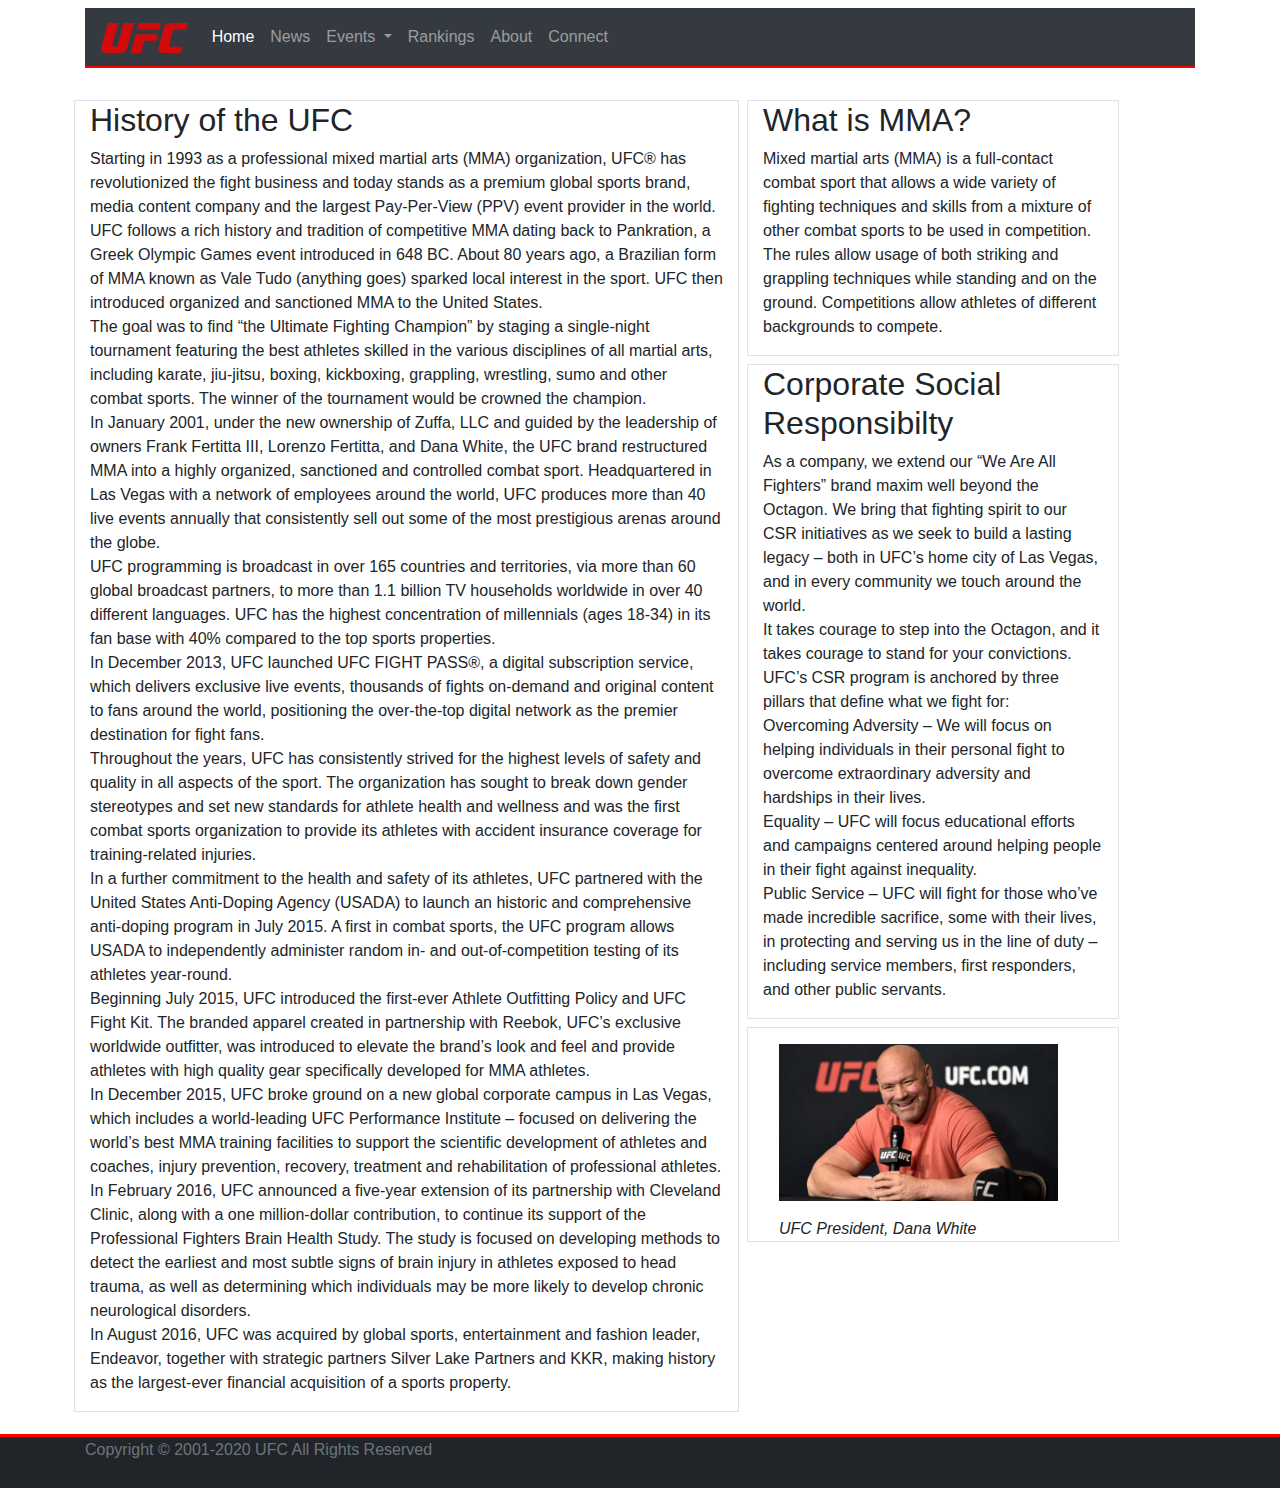
==== Test-3/about.html @ 87ca3c07 "added about page" ====
<!doctype html>
<html lang="en">
  <head>
    <meta charset="utf-8">
    <meta name="viewport" content="width=device-width, initial-scale=1, shrink-to-fit=no">
    <link rel="stylesheet" href="css/home.css">
    <title>UFC | Home</title>
  </head>
  <body>
    <div class="container fixed-top mt-2">
      <nav class="navbar navbar-expand-lg navbar-dark bg-dark">
          <a class="navbar-brand" href="#">
            <img src="images/logo.png" height="30" alt="" loading="lazy">
          </a>
          <button class="navbar-toggler" type="button" data-toggle="collapse" data-target="#navbarNavDropdown" aria-controls="navbarNavDropdown" aria-expanded="false" aria-label="Toggle navigation">
            <span class="navbar-toggler-icon"></span>
          </button>
          <div class="collapse navbar-collapse" id="navbarNavDropdown">
            <ul class="navbar-nav">
              <li class="nav-item active">
                <a class="nav-link" href="index.html">Home <span class="sr-only">(current)</span></a>
              </li>
              <li class="nav-item">
                <a class="nav-link" href="news.html">News</a>
              </li>

              <li class="nav-item dropdown">
                <a class="nav-link dropdown-toggle" href="#" id="navbarDropdownMenuLink" role="button" data-toggle="dropdown" aria-haspopup="true" aria-expanded="false">
                  Events
                </a>
                <div class="dropdown-menu bg-dark" aria-labelledby="navbarDropdownMenuLink">
                  <a class="dropdown-item bg-dark text-white-50" href="events-past.html">Past Events</a>
                  <a class="dropdown-item bg-dark text-white-50" href="events.upcoming.html">Upcoming Events</a>
                </div>
              </li>
              <li class="nav-item">
                <a class="nav-link" href="rankings.html">Rankings</a>
              </li>
              <li class="nav-item">
                <a class="nav-link" href="about.html">About</a>
              </li>
              <li class="nav-item">
                <a class="nav-link" href="connect.html">Connect</a>
              </li>
            </ul>
          </div>
        </nav>
    </div>
    <br><br><br><br>
    <div class="container">
      <div class="row">
        <div class="col-7 m-1 border border-1">
          <p class="h2">History of the UFC</p>
          <p>
            Starting in 1993 as a professional mixed martial arts (MMA) organization, UFC® has revolutionized the fight business and today stands as a premium global sports brand, media content company and the largest Pay-Per-View (PPV) event provider in the world. <br>

            UFC follows a rich history and tradition of competitive MMA dating back to Pankration, a Greek Olympic Games event introduced in 648 BC. About 80 years ago, a Brazilian form of MMA known as Vale Tudo (anything goes) sparked local interest in the sport. UFC then introduced organized and sanctioned MMA to the United States. <br>

            The goal was to find “the Ultimate Fighting Champion” by staging a single-night tournament featuring the best athletes skilled in the various disciplines of all martial arts, including karate, jiu-jitsu, boxing, kickboxing, grappling, wrestling, sumo and other combat sports.  The winner of the tournament would be crowned the champion. <br>

            In January 2001, under the new ownership of Zuffa, LLC and guided by the leadership of owners Frank Fertitta III, Lorenzo Fertitta, and Dana White, the UFC brand restructured MMA into a highly organized, sanctioned and controlled combat sport. Headquartered in Las Vegas with a network of employees around the world, UFC produces more than 40 live events annually that consistently sell out some of the most prestigious arenas around the globe. <br>

            UFC programming is broadcast in over 165 countries and territories, via more than 60 global broadcast partners, to more than 1.1 billion TV households worldwide in over 40 different languages. UFC has the highest concentration of millennials (ages 18-34) in its fan base with 40% compared to the top sports properties. <br>

            In December 2013, UFC launched UFC FIGHT PASS®, a digital subscription service, which delivers exclusive live events, thousands of fights on-demand and original content to fans around the world, positioning the over-the-top digital network as the premier destination for fight fans. <br>

            Throughout the years, UFC has consistently strived for the highest levels of safety and quality in all aspects of the sport. The organization has sought to break down gender stereotypes and set new standards for athlete health and wellness and was the first combat sports organization to provide its athletes with accident insurance coverage for training-related injuries. <br>

            In a further commitment to the health and safety of its athletes, UFC partnered with the United States Anti-Doping Agency (USADA) to launch an historic and comprehensive anti-doping program in July 2015. A first in combat sports, the UFC program allows USADA to independently administer random in- and out-of-competition testing of its athletes year-round. <br>

            Beginning July 2015, UFC introduced the first-ever Athlete Outfitting Policy and UFC Fight Kit. The branded apparel created in partnership with Reebok, UFC’s exclusive worldwide outfitter, was introduced to elevate the brand’s look and feel and provide athletes with high quality gear specifically developed for MMA athletes. <br>

            In December 2015, UFC broke ground on a new global corporate campus in Las Vegas, which includes a world-leading UFC Performance Institute – focused on delivering the world’s best MMA training facilities to support the scientific development of athletes and coaches, injury prevention, recovery, treatment and rehabilitation of professional athletes. <br>

            In February 2016, UFC announced a five-year extension of its partnership with Cleveland Clinic, along with a one million-dollar contribution, to continue its support of the Professional Fighters Brain Health Study. The study is focused on developing methods to detect the earliest and most subtle signs of brain injury in athletes exposed to head trauma, as well as determining which individuals may be more likely to develop chronic neurological disorders. <br>

            In August 2016, UFC was acquired by global sports, entertainment and fashion leader, Endeavor, together with strategic partners Silver Lake Partners and KKR, making history as the largest-ever financial acquisition of a sports property. <br>

          </p>
        </div>
        <div class="col-4">
          <div class="row">
            <div class="col border border-1 m-1">
              <p class="h2">What is MMA?</p>
              <p>
                  Mixed martial arts (MMA) is a full-contact combat sport that allows a wide variety of fighting techniques
                  and skills from a mixture of other combat sports to be used in competition.
                  The rules allow usage of both striking and grappling techniques while standing and on the ground.
                  Competitions allow athletes of different backgrounds to compete.
              </p>
            </div>
          </div>
          <div class="row">
            <div class="col border border-1 m-1">
              <p class="h2">Corporate Social Responsibilty</p>
              <p>
                As a company, we extend our “We Are All Fighters” brand maxim well beyond the Octagon. We bring that fighting spirit to our CSR initiatives as we seek to build a lasting legacy – both in UFC’s home city of Las Vegas, and in every community we touch around the world. <br>

                It takes courage to step into the Octagon, and it takes courage to stand for your convictions. UFC’s CSR program is anchored by three pillars that define what we fight for: <br>

                Overcoming Adversity – We will focus on helping individuals in their personal fight to overcome extraordinary adversity and hardships in their lives. <br>

                Equality – UFC will focus educational efforts and campaigns centered around helping people in their fight against inequality. <br>

                Public Service – UFC will fight for those who’ve made incredible sacrifice, some with their lives, in protecting and serving us in the line of duty – including service members, first responders, and other public servants. <br>
              </p>
            </div>
          </div>
          <div class="row">
            <div class="col border border-1 m-1">
              <img class="p-3"src="images/dana.jpg" alt="dana" style="height: 21vh;">
              <i class="p-3">UFC President, Dana White</i>
            </div>
          </div>
        </div>
      </div>
    </div>

        <br><br><br>
        <footer class="footer">
          <div class="container">
            <span class=text-muted>Copyright © 2001-2020 UFC All Rights Reserved</span>
          </div>
        </footer>

    <link rel="stylesheet" href="https://stackpath.bootstrapcdn.com/bootstrap/4.5.2/css/bootstrap.min.css" integrity="sha384-JcKb8q3iqJ61gNV9KGb8thSsNjpSL0n8PARn9HuZOnIxN0hoP+VmmDGMN5t9UJ0Z" crossorigin="anonymous">
    <script src="https://code.jquery.com/jquery-3.5.1.slim.min.js" integrity="sha384-DfXdz2htPH0lsSSs5nCTpuj/zy4C+OGpamoFVy38MVBnE+IbbVYUew+OrCXaRkfj" crossorigin="anonymous"></script>
    <script src="https://cdn.jsdelivr.net/npm/popper.js@1.16.1/dist/umd/popper.min.js" integrity="sha384-9/reFTGAW83EW2RDu2S0VKaIzap3H66lZH81PoYlFhbGU+6BZp6G7niu735Sk7lN" crossorigin="anonymous"></script>
    <script src="https://stackpath.bootstrapcdn.com/bootstrap/4.5.2/js/bootstrap.min.js" integrity="sha384-B4gt1jrGC7Jh4AgTPSdUtOBvfO8shuf57BaghqFfPlYxofvL8/KUEfYiJOMMV+rV" crossorigin="anonymous"></script>
  </body>
</html>
---- Test-3/css/home.css ----
nav{
  border-bottom: 2px solid red;
}
.carouselCaption{
  position: absolute;
  top: 40vh;
   text-align: center;
   width: 100%;
   z-index: 3;
}
.carouselCaption h1{
  color: white;
  text-transform: uppercase;
  font-weight: bolder;
}
.carouselCaption p{
  color: white;
  font-size: 130%;
  font-weight: 500;
}
.carousel img{
  object-fit: scale-down;
  height: 75vh;
  width: 102vw;
  z-index: 0;
  background-color: #212529;
}
.image_overlay{
  position: absolute;
  top: 0;
  left: 0;
  width: 102vw;
  height: 75vh;
  background-color: rgba(0, 0, 0, 0.5);
  z-index: 1;
  border-bottom: 3px solid red;
}
.pHome{
  height: 20vh;
}
footer{
  position: absolute;
  bottom: 0;
  display: block;
  width: 100%;
  height: 6vh;
  padding: .1vh;
  background-color: #212529;
  border-top: 3px solid red;

}
html {
    position: relative;
    min-height: 100%;
}

body {
    margin: 0 0 100px;
}
a {
    text-decoration: none !important;
}
#dana{
  height: 1vh;
}
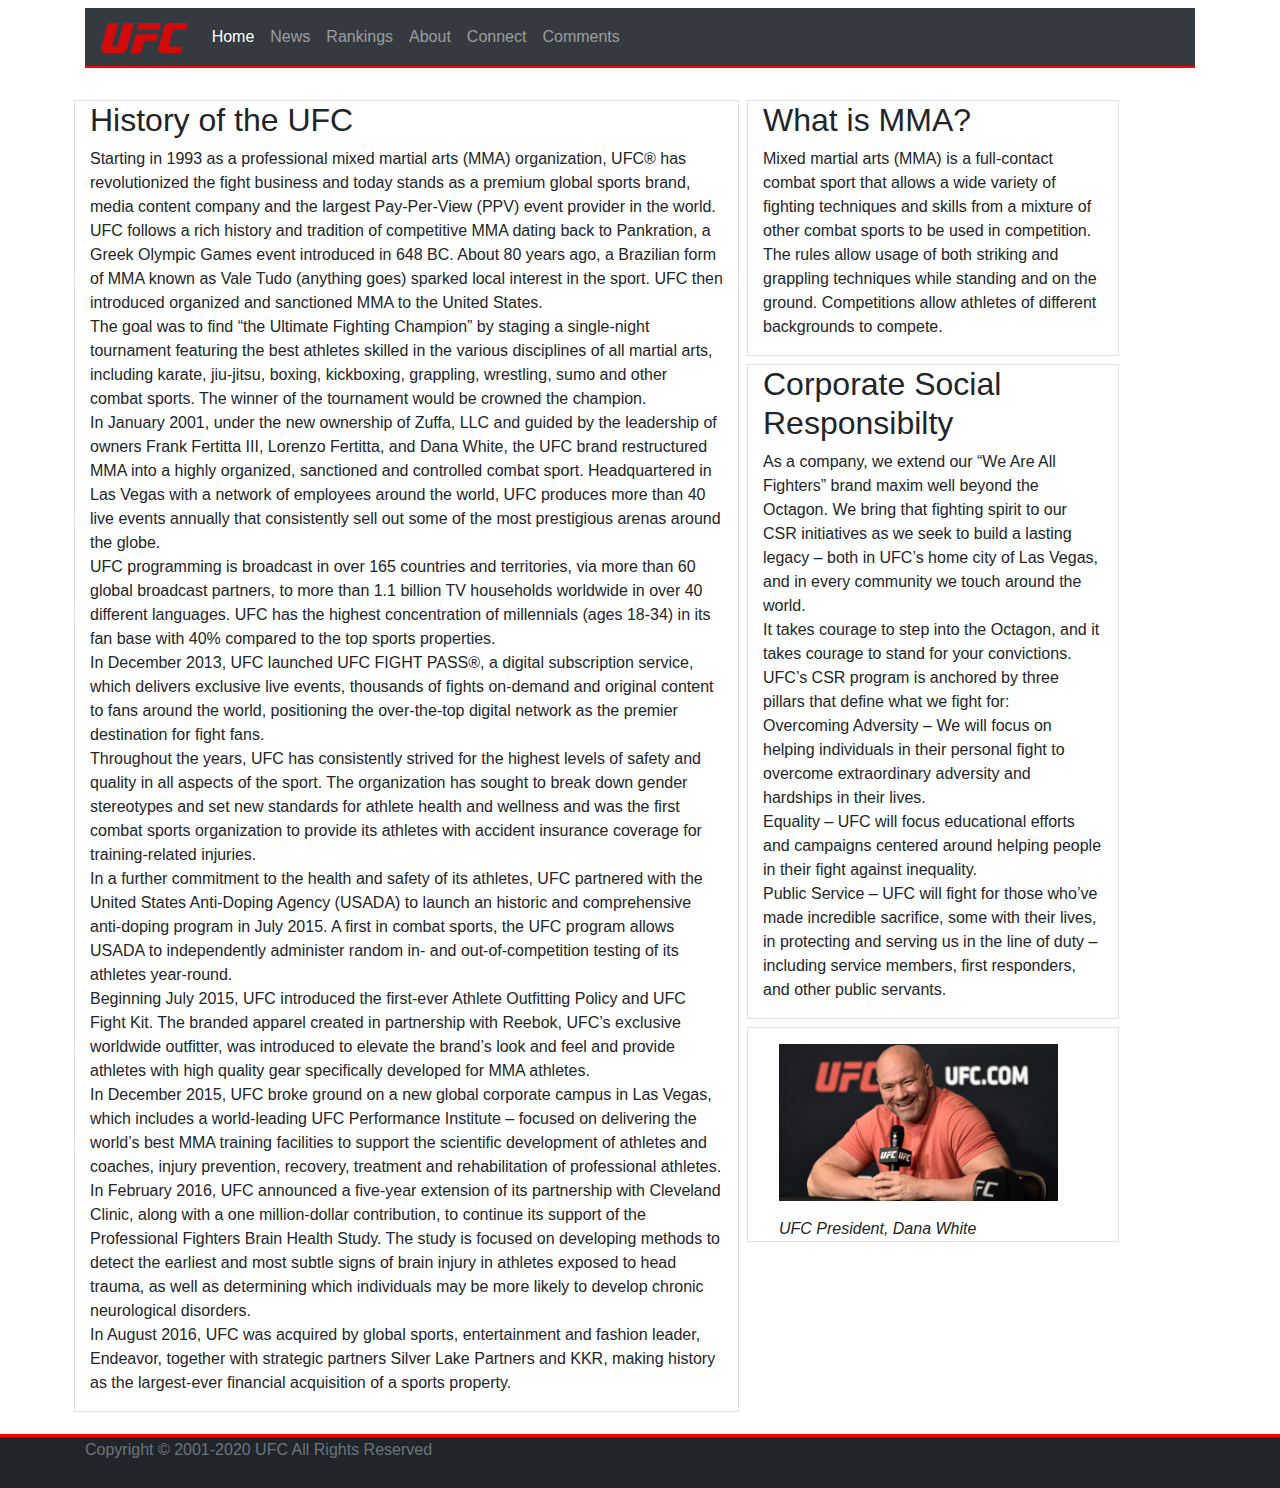
==== commit df051c24: "changes to nav" ====
--- a/Test-3/about.html
+++ b/Test-3/about.html
@@ -18,29 +18,22 @@
           <div class="collapse navbar-collapse" id="navbarNavDropdown">
             <ul class="navbar-nav">
               <li class="nav-item active">
-                <a class="nav-link" href="index.html">Home <span class="sr-only">(current)</span></a>
+                <a class="nav-link" href="index.html">Home</a>
               </li>
               <li class="nav-item">
                 <a class="nav-link" href="news.html">News</a>
-              </li>
-
-              <li class="nav-item dropdown">
-                <a class="nav-link dropdown-toggle" href="#" id="navbarDropdownMenuLink" role="button" data-toggle="dropdown" aria-haspopup="true" aria-expanded="false">
-                  Events
-                </a>
-                <div class="dropdown-menu bg-dark" aria-labelledby="navbarDropdownMenuLink">
-                  <a class="dropdown-item bg-dark text-white-50" href="events-past.html">Past Events</a>
-                  <a class="dropdown-item bg-dark text-white-50" href="events.upcoming.html">Upcoming Events</a>
-                </div>
               </li>
               <li class="nav-item">
                 <a class="nav-link" href="rankings.html">Rankings</a>
               </li>
               <li class="nav-item">
-                <a class="nav-link" href="about.html">About</a>
+                <a class="nav-link" href="about.html">About <span class="sr-only">(current)</span></a>
               </li>
               <li class="nav-item">
                 <a class="nav-link" href="connect.html">Connect</a>
+              </li>
+              <li class="nav-item">
+                <a class="nav-link" href="comments.html">Comments</a>
               </li>
             </ul>
           </div>
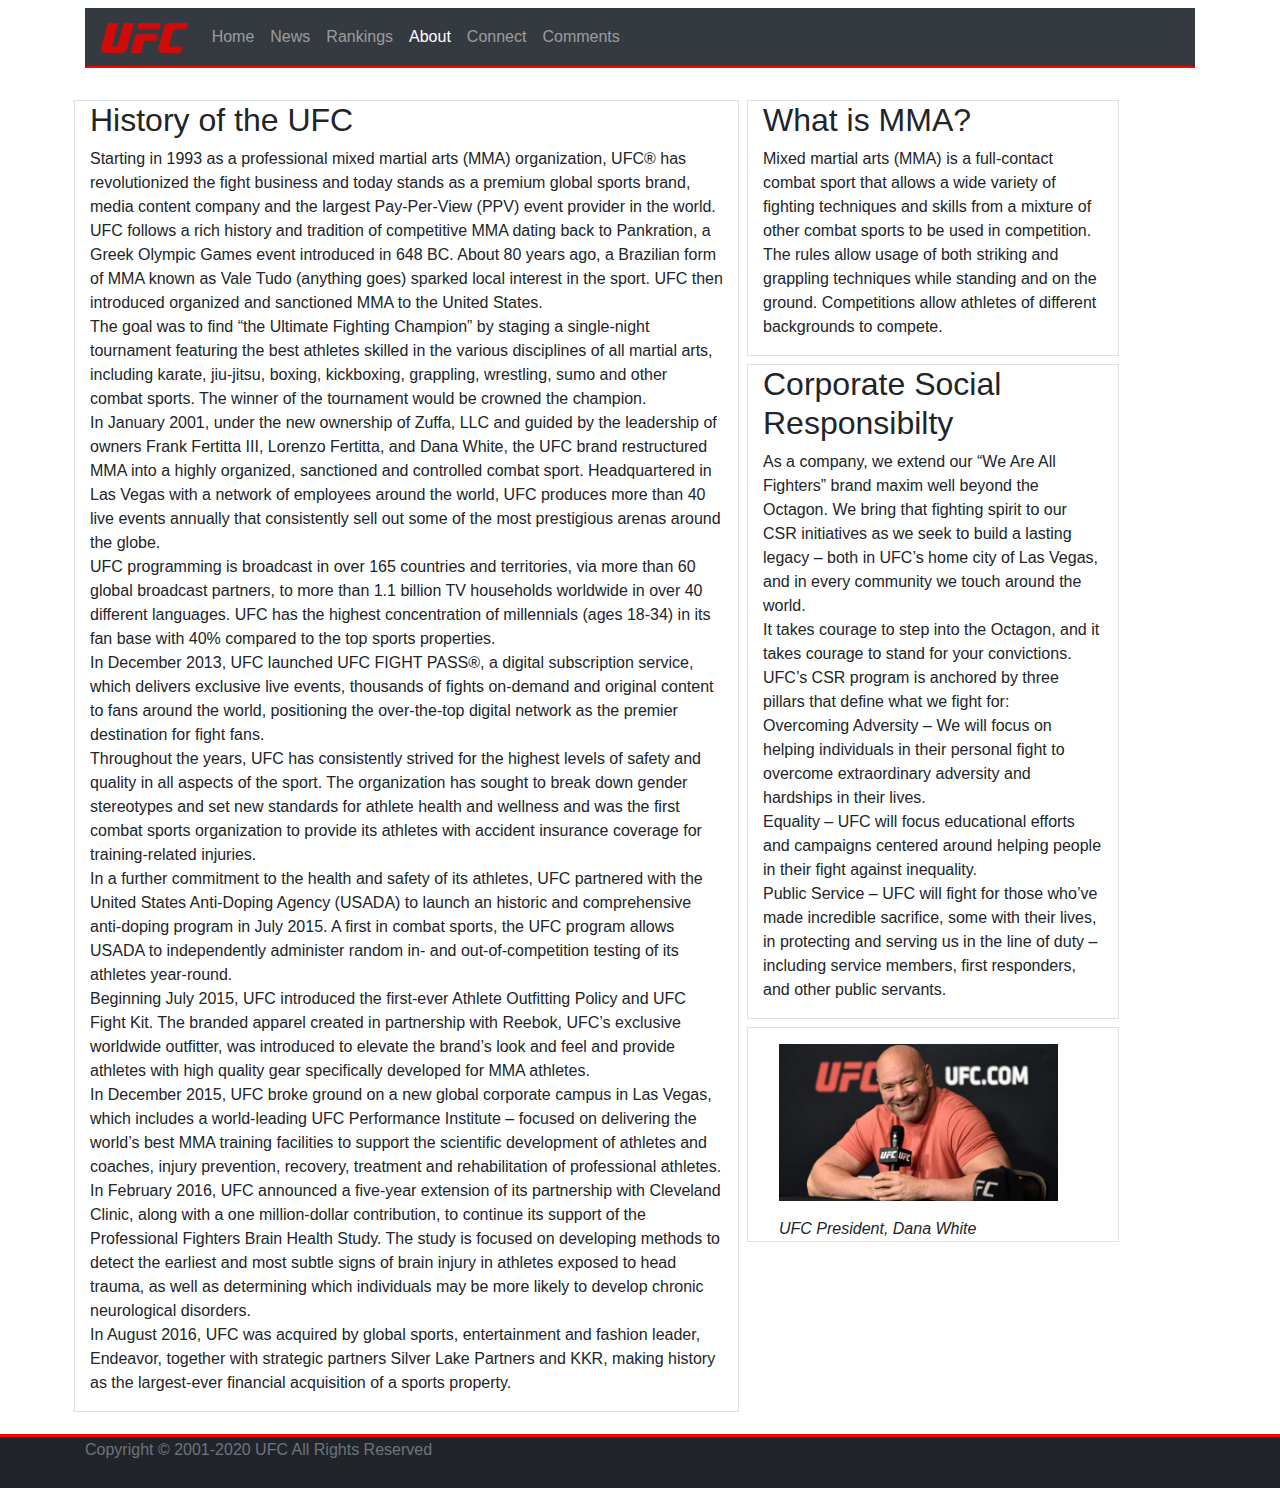
==== commit 46f8d3dd: "Comment front end" ====
--- a/Test-3/about.html
+++ b/Test-3/about.html
@@ -17,7 +17,7 @@
           </button>
           <div class="collapse navbar-collapse" id="navbarNavDropdown">
             <ul class="navbar-nav">
-              <li class="nav-item active">
+              <li class="nav-item">
                 <a class="nav-link" href="index.html">Home</a>
               </li>
               <li class="nav-item">
@@ -26,7 +26,7 @@
               <li class="nav-item">
                 <a class="nav-link" href="rankings.html">Rankings</a>
               </li>
-              <li class="nav-item">
+              <li class="nav-item active">
                 <a class="nav-link" href="about.html">About <span class="sr-only">(current)</span></a>
               </li>
               <li class="nav-item">
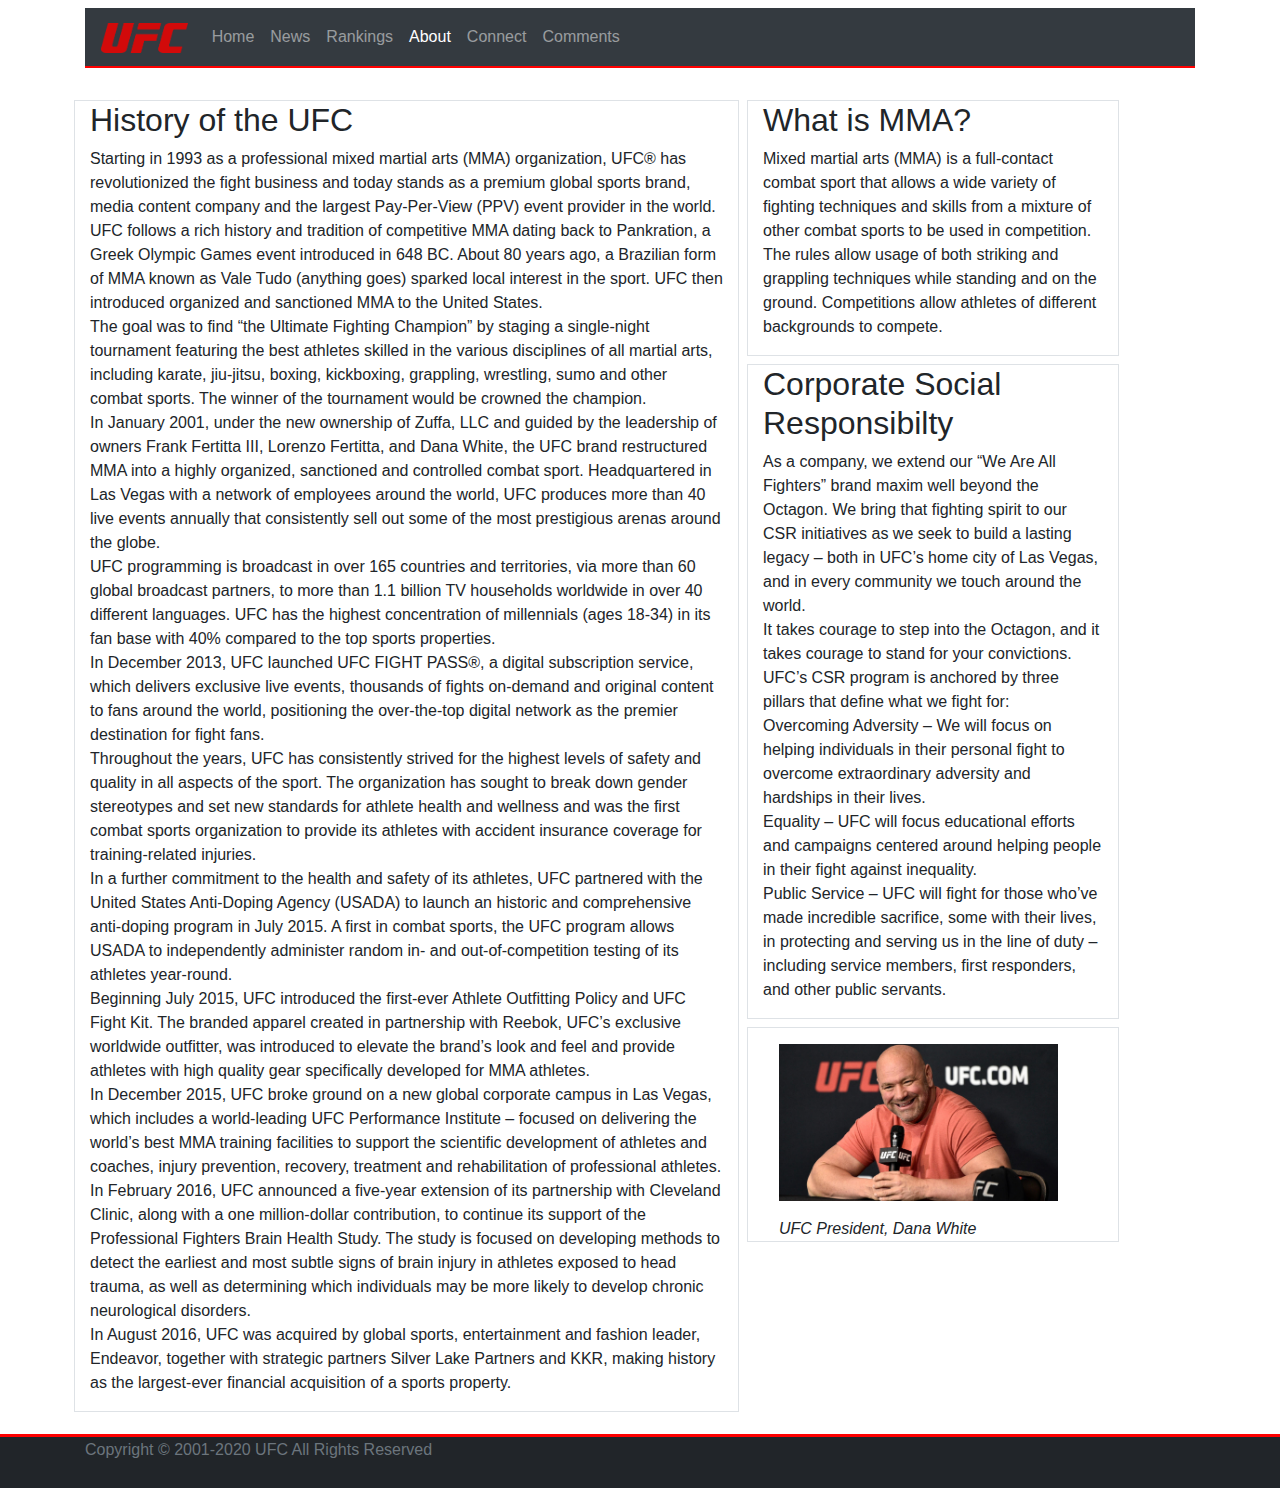
==== commit d36c6607: "part 1 of comments back end" ====
--- a/Test-3/about.html
+++ b/Test-3/about.html
@@ -33,7 +33,7 @@
                 <a class="nav-link" href="connect.html">Connect</a>
               </li>
               <li class="nav-item">
-                <a class="nav-link" href="comments.html">Comments</a>
+                <a class="nav-link" href="comments.php">Comments</a>
               </li>
             </ul>
           </div>
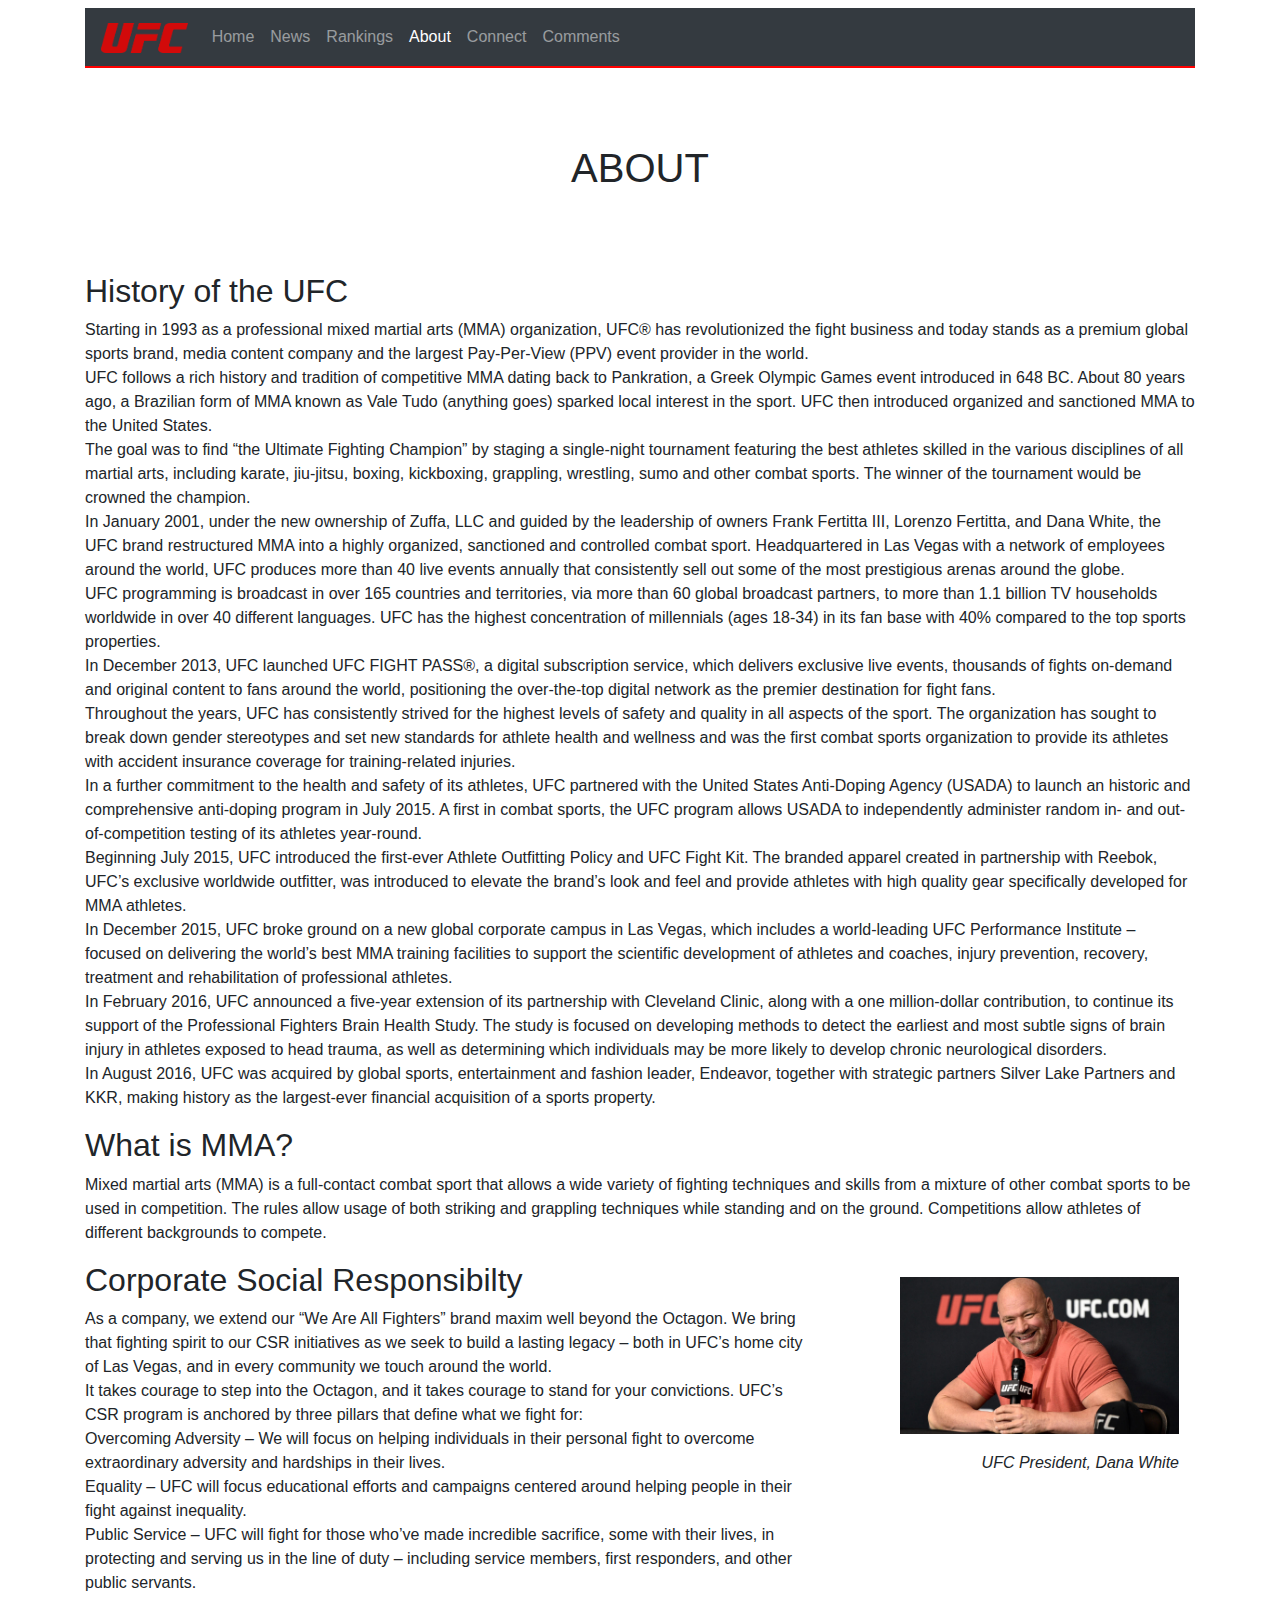
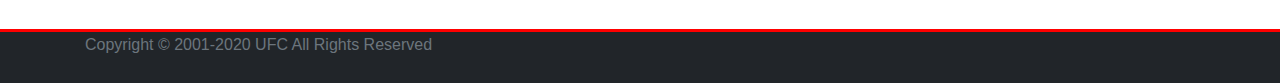
==== commit 8a86781a: "Finishing touches" ====
--- a/Test-3/about.html
+++ b/Test-3/about.html
@@ -41,8 +41,19 @@
     </div>
     <br><br><br><br>
     <div class="container">
+      <br>
+      <br>
       <div class="row">
-        <div class="col-7 m-1 border border-1">
+        <div class="col">
+          <p class="h1 text-center">ABOUT</p>
+        </div>
+      </div>
+      <br>
+      <br>
+      <br>
+
+      <div class="row">
+        <div class="col">
           <p class="h2">History of the UFC</p>
           <p>
             Starting in 1993 as a professional mixed martial arts (MMA) organization, UFC® has revolutionized the fight business and today stands as a premium global sports brand, media content company and the largest Pay-Per-View (PPV) event provider in the world. <br>
@@ -71,9 +82,9 @@
 
           </p>
         </div>
-        <div class="col-4">
+        </div>
           <div class="row">
-            <div class="col border border-1 m-1">
+            <div class="col">
               <p class="h2">What is MMA?</p>
               <p>
                   Mixed martial arts (MMA) is a full-contact combat sport that allows a wide variety of fighting techniques
@@ -84,7 +95,7 @@
             </div>
           </div>
           <div class="row">
-            <div class="col border border-1 m-1">
+            <div class="col-8">
               <p class="h2">Corporate Social Responsibilty</p>
               <p>
                 As a company, we extend our “We Are All Fighters” brand maxim well beyond the Octagon. We bring that fighting spirit to our CSR initiatives as we seek to build a lasting legacy – both in UFC’s home city of Las Vegas, and in every community we touch around the world. <br>
@@ -98,15 +109,14 @@
                 Public Service – UFC will fight for those who’ve made incredible sacrifice, some with their lives, in protecting and serving us in the line of duty – including service members, first responders, and other public servants. <br>
               </p>
             </div>
-          </div>
-          <div class="row">
-            <div class="col border border-1 m-1">
-              <img class="p-3"src="images/dana.jpg" alt="dana" style="height: 21vh;">
-              <i class="p-3">UFC President, Dana White</i>
+            <div class="col-4 text-right">
+              <img class="p-3 align-middle"src="images/dana.jpg" alt="dana" style="height: 21vh;">
+              <br>
+              <i class="p-3 align-middle">UFC President, Dana White</i>
             </div>
           </div>
-        </div>
-      </div>
+
+
     </div>
 
         <br><br><br>
